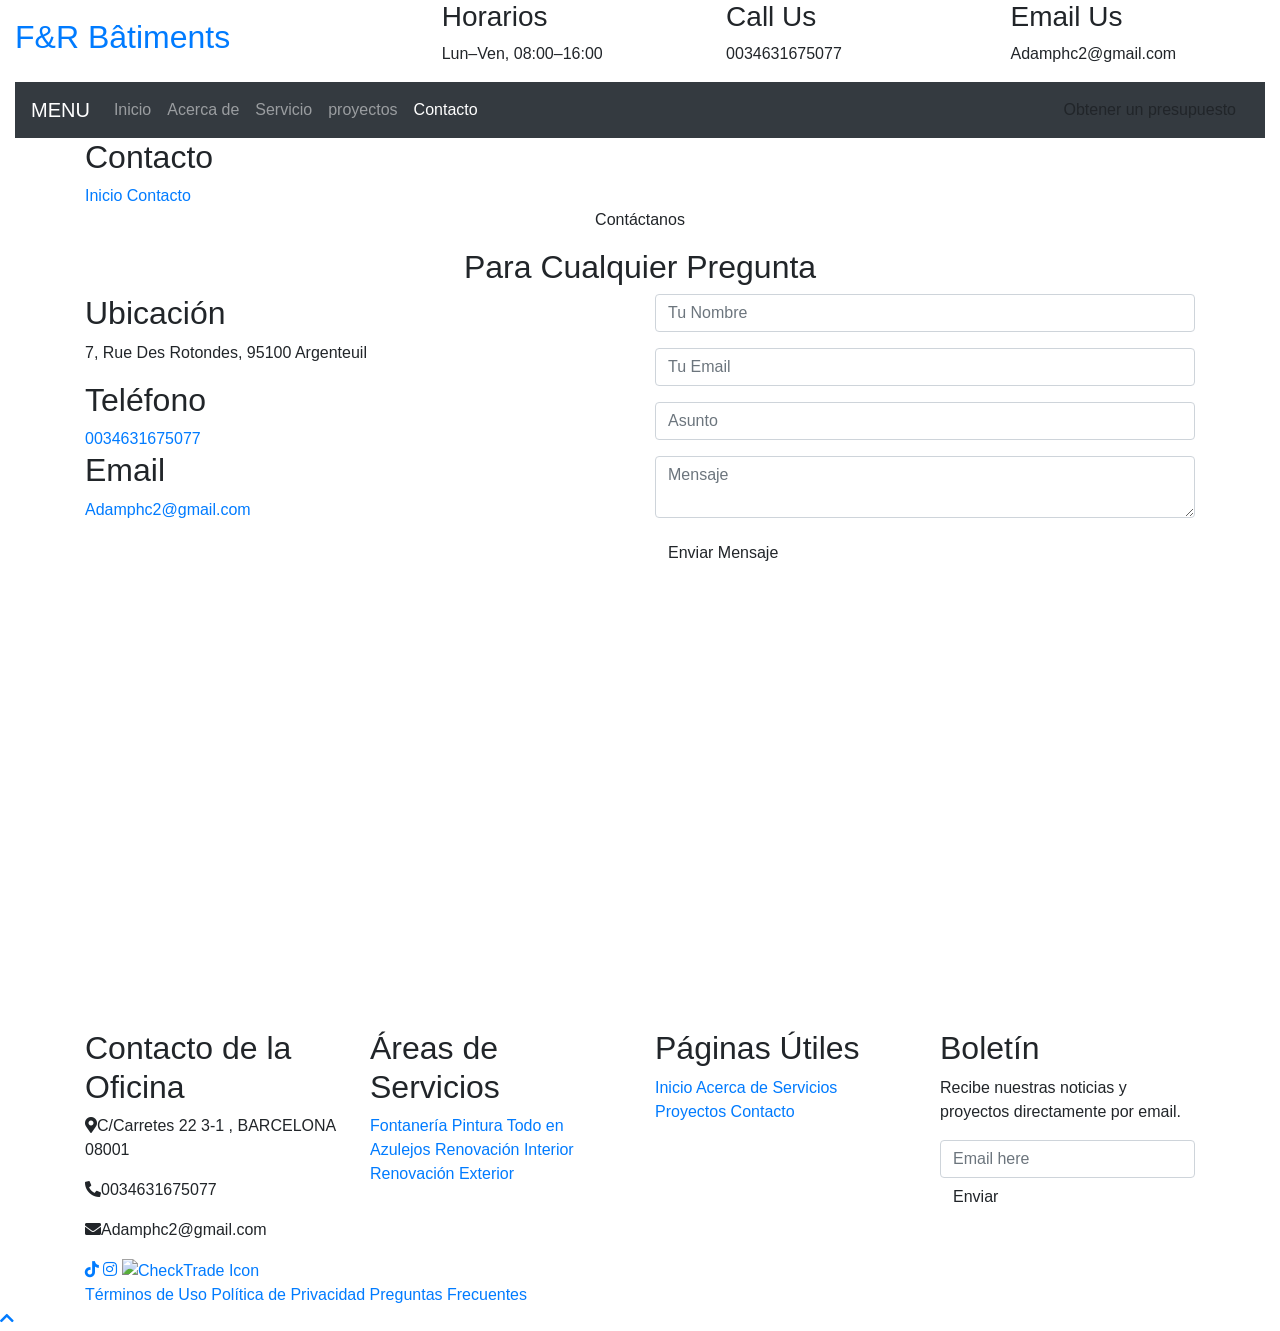
==== contact.html @ 29c86d1e "Add files via upload" ====
<!DOCTYPE html>
<html lang="en">
    <head>
        <meta charset="utf-8">
        <title>F&R Batiments</title>
        <meta content="width=device-width, initial-scale=1.0" name="viewport">
        <meta content="" name="keywords">
        <meta content="" name="description">

        <!-- Favicon -->
        <link href="img/favicon.ico" rel="icon">
<!-- Font Awesome 6 CDN -->
<link href="https://cdnjs.cloudflare.com/ajax/libs/font-awesome/6.4.2/css/all.min.css" rel="stylesheet">

        <!-- Google Font -->
        <link href="https://fonts.googleapis.com/css2?family=Poppins:wght@100;200;300;400;500;600;700;800;900&display=swap" rel="stylesheet">

        <!-- CSS Libraries -->
        <link href="https://stackpath.bootstrapcdn.com/bootstrap/4.4.1/css/bootstrap.min.css" rel="stylesheet">
        <link href="https://cdnjs.cloudflare.com/ajax/libs/font-awesome/5.10.0/css/all.min.css" rel="stylesheet">
        <link href="lib/flaticon/font/flaticon.css" rel="stylesheet"> 
        <link href="lib/animate/animate.min.css" rel="stylesheet">
        <link href="lib/owlcarousel/assets/owl.carousel.min.css" rel="stylesheet">
        <link href="lib/lightbox/css/lightbox.min.css" rel="stylesheet">
        <link href="lib/slick/slick.css" rel="stylesheet">
        <link href="lib/slick/slick-theme.css" rel="stylesheet">

        <!-- Template Stylesheet -->
        <link href="css/style.css" rel="stylesheet">
    </head>

       <body>
        <div class="wrapper">
            <!-- Top Bar Start -->
            <div class="top-bar">
                <div class="container-fluid">
                    <div class="row align-items-center">
                        <div class="col-lg-4 col-md-12">
                            <div class="logo">
                                <a href="index.html">
                                    <h2>F&R Bâtiments</h2>
                                    <!-- <img src="img/logo.jpg" alt="Logo"> -->
                                </a>
                            </div>
                        </div>
                        <div class="col-lg-8 col-md-7 d-none d-lg-block">
                            <div class="row">
                                <div class="col-4">
                                    <div class="top-bar-item">
                                        <div class="top-bar-icon">
                                            <i class="flaticon-calendar"></i>
                                        </div>
                                        <div class="top-bar-text">
                                            <h3>Horarios</h3>
                                            <p>Lun–Ven, 08:00–16:00</p>
                                        </div>
                                    </div>
                                </div>
                                <div class="col-4">
                                    <div class="top-bar-item">
                                        <div class="top-bar-icon">
                                            <i class="flaticon-call"></i>
                                        </div>
                                        <div class="top-bar-text">
                                            <h3>Call Us</h3>
                                            <p>0034631675077</p>
                                        </div>
                                    </div>
                                </div>
                                <div class="col-4">
                                    <div class="top-bar-item">
                                        <div class="top-bar-icon">
                                            <i class="flaticon-send-mail"></i>
                                        </div>
                                        <div class="top-bar-text">
                                            <h3>Email Us</h3>
                                            <p>Adamphc2@gmail.com</p>
                                        </div>
                                    </div>
                                </div>
                            </div>
                        </div>
                    </div>
                </div>
            </div>
            <!-- Top Bar End -->

            <!-- Nav Bar Start -->
            <div class="nav-bar">
                <div class="container-fluid">
                    <nav class="navbar navbar-expand-lg bg-dark navbar-dark">
                        <a href="#" class="navbar-brand">MENU</a>
                        <button type="button" class="navbar-toggler" data-toggle="collapse" data-target="#navbarCollapse">
                            <span class="navbar-toggler-icon"></span>
                        </button>

                        <div class="collapse navbar-collapse justify-content-between" id="navbarCollapse">
                            <div class="navbar-nav mr-auto">
                                <a href="index.html" class="nav-item nav-link">Inicio</a>
                                <a href="about.html" class="nav-item nav-link">Acerca de</a>
                                <a href="service.html" class="nav-item nav-link">Servicio</a>
                                <a href="portfolio.html" class="nav-item nav-link">proyectos</a>
                                
                                <a href="contact.html" class="nav-item nav-link active">Contacto</a>
                            </div>
                            <div class="ml-auto">
                                <a class="btn" href="contact.html">Obtener un presupuesto</a>
                            </div>
                        </div>
                    </nav>
                </div>
            </div>
            <!-- Nav Bar End -->


            
            
               <!-- Page Header Start -->
            <div class="page-header"   style="background: url('img/Services.jpg') center/cover no-repeat; position: relative; z-index: 1;">
                <div class="container">
                    <div class="row">
                        <div class="col-12">
                            <h2>Contacto</h2>
                        </div>
                        <div class="col-12">
                            <a href="index.html">Inicio</a>
                            <a href="contact.html">Contacto</a>
                        </div>
                    </div>
                </div>
            </div>
            <!-- Page Header End -->




            <!-- Contact Start -->
<div class="contact wow fadeInUp">
    <div class="container">
        <div class="section-header text-center">
            <p>Contáctanos</p>
            <h2>Para Cualquier Pregunta</h2>
        </div>
        <div class="row">
            <div class="col-md-6">
                <div class="contact-info">
                    <div class="contact-item">
                        <i class="flaticon-address"></i>
                        <div class="contact-text">
                            <h2>Ubicación</h2>
                            <p>7, Rue Des Rotondes, 95100 Argenteuil</p>
                        </div>
                    </div>
                    <div class="contact-item">
                        <i class="flaticon-call"></i>
                        <div class="contact-text">
                            <h2>Teléfono</h2>
                            <a href="https://wa.me/34631675077" target="_blank" rel="noopener">0034631675077</a>
                        </div>
                    </div>
                    <div class="contact-item">
                        <i class="flaticon-send-mail"></i>
                        <div class="contact-text">
                            <h2>Email</h2>
                            <a href="mailto:Adamphc2@gmail.com">Adamphc2@gmail.com</a>
                        </div>
                    </div>
                </div>
            </div>

            <div class="col-md-6">
                <div class="contact-form">
                    <div id="success"></div>
                    <form action="https://formspree.io/f/mvzwgvoq" method="POST" id="contactForm" novalidate>
                        <div class="control-group">
                            <input type="text" class="form-control" id="name" name="name" placeholder="Tu Nombre" required data-validation-required-message="Por favor ingresa tu nombre" />
                            <p class="help-block text-danger"></p>
                        </div>
                        <div class="control-group">
                            <input type="email" class="form-control" id="email" name="email" placeholder="Tu Email" required data-validation-required-message="Por favor ingresa tu email" />
                            <p class="help-block text-danger"></p>
                        </div>
                        <div class="control-group">
                            <input type="text" class="form-control" id="subject" name="subject" placeholder="Asunto" required data-validation-required-message="Por favor ingresa un asunto" />
                            <p class="help-block text-danger"></p>
                        </div>
                        <div class="control-group">
                            <textarea class="form-control" id="message" name="message" placeholder="Mensaje" required data-validation-required-message="Por favor ingresa tu mensaje"></textarea>
                            <p class="help-block text-danger"></p>
                        </div>
                        <div>
                            <button class="btn" type="submit" id="sendMessageButton">Enviar Mensaje</button>
                        </div>
                    </form>
                </div>
            </div>
        </div>
    </div>
</div>

<iframe class="w-100"
    src="https://www.google.com/maps/embed?pb=!1m15!1m8!1m3!1d174822.49662427622!2d4.74405!3d46.792456!3m2!1i1024!2i768!4f13.1!4m4!3e0!4m0!4m1!2s7%2C%20Rue%20Des%20Rotondes%2C%2095100%20Argenteuil!5e0!3m2!1sen!2sus!4v1759062372636!5m2!1sen!2sus" 
    frameborder="0" style="min-height: 450px; border:0;" allowfullscreen="false" aria-hidden="false" tabindex="0"></iframe>
<!-- Contact End -->

<script>
document.addEventListener("DOMContentLoaded", function () {
    const form = document.getElementById("contactForm");
    const successDiv = document.getElementById("success");

    form.addEventListener("submit", async function (e) {
        e.preventDefault(); // prevent default form submission

        const formData = new FormData(form);

        try {
            const response = await fetch(form.action, {
                method: form.method,
                body: formData,
                headers: { 'Accept': 'application/json' }
            });

            if (response.ok) {
                successDiv.innerHTML = '<div class="alert alert-success">¡Gracias! Tu mensaje ha sido enviado.</div>';
                form.reset();

                // Hide message after 5 seconds
                setTimeout(() => {
                    successDiv.innerHTML = '';
                }, 5000); // 5000ms = 5 seconds
            } else {
                successDiv.innerHTML = '<div class="alert alert-danger">Oops! Hubo un error al enviar tu mensaje.</div>';
                setTimeout(() => {
                    successDiv.innerHTML = '';
                }, 5000);
            }
        } catch (error) {
            successDiv.innerHTML = '<div class="alert alert-danger">Oops! Hubo un error al enviar tu mensaje.</div>';
            setTimeout(() => {
                successDiv.innerHTML = '';
            }, 5000);
        }
    });
});
</script>

              
            <!-- Footer Start -->
            <div class="footer wow fadeIn" data-wow-delay="0.3s" 
  style="background: url('img/footer.jpg') center/cover no-repeat; position: relative; z-index: 1;">
                <div class="container">
                    <div class="row">
                        <div class="col-md-6 col-lg-3">
                            <div class="footer-contact">
                                <h2>Contacto de la Oficina</h2>
                                <p><i class="fa fa-map-marker-alt"></i>C/Carretes 22 3-1 , BARCELONA 08001</p>
                                <p><i class="fa fa-phone-alt"></i>0034631675077</p>
                                <p><i class="fa fa-envelope"></i>Adamphc2@gmail.com

</p>
                                <div class="footer-social">
                                    <a href="https://www.tiktok.com/@adamphcuk?_t=ZN-8xPhWeODdvK&_r=1" target="_blank"><i class="fa-brands fa-tiktok"></i></a>
                                    <a href="https://www.instagram.com/adamphcuk?igsh=MWRmZGcxMHg5NnpzcQ%3D%3D&utm_source=qr"  target="_blank" ><i class="fab fa-instagram"></i></a>
	<!-- Other social icons -->
    				    <a href="https://www.checkatrade.com/trades/adamconstruction1132727" target="_blank" aria-label="CheckTrade">
                                    <img src="img/check.png" alt="CheckTrade Icon" class="icon"></a>
                         
                                </div>
                            </div>
                        </div>
                        <div class="col-md-6 col-lg-3">
                            <div class="footer-link">
                                <h2>Áreas de Servicios</h2>
                                <a href="service.html">Fontanería</a>
                                <a href="service.html">Pintura</a>
                                <a href="service.html">Todo en Azulejos</a>
                                <a href="service.html">Renovación Interior</a>
                                <a href="service.html">Renovación Exterior</a>

                            </div>
                        </div>
                        <div class="col-md-6 col-lg-3">
                            <div class="footer-link">
                                <h2>Páginas Útiles</h2>
                                <a href="index.html">Inicio</a>
                                <a href="about.html">Acerca de</a>
                                <a href="service.html">Servicios</a>
                                <a href="portfolio.html">Proyectos</a>
                                <a href="contact.html">Contacto</a>
                            </div>
                        </div>
                        <div class="col-md-6 col-lg-3">
                            <div class="newsletter">
                                <h2>Boletín</h2>
                                <p>
Recibe nuestras noticias y proyectos directamente por email.                                </p>
                                <div class="form">
                                    <input class="form-control" placeholder="Email here">
                                    <button class="btn">Enviar</button>
                                </div>
                            </div>
                        </div>
                    </div>
                </div>
                <div class="container footer-menu">
                    <div class="f-menu">
                        <a href="">Términos de Uso</a>
                        <a href="">Política de Privacidad</a>
                        <a href="">Preguntas Frecuentes</a>
                    </div>
                </div>
                           <!-- Footer End -->

            <a href="#" class="back-to-top"><i class="fa fa-chevron-up"></i></a>
        </div>

				<script>
document.addEventListener("DOMContentLoaded", function () {
    const form = document.getElementById("contactForm");
    const successDiv = document.getElementById("success");

    form.addEventListener("submit", async function (e) {
        e.preventDefault(); // prevent default form submission

        const formData = new FormData(form);

        try {
            const response = await fetch(form.action, {
                method: form.method,
                body: formData,
                headers: { 'Accept': 'application/json' }
            });

            if (response.ok) {
                successDiv.innerHTML = '<div class="alert alert-success">¡Gracias! Tu mensaje ha sido enviado.</div>';
                form.reset(); // clear the form
            } else {
                const data = await response.json();
                successDiv.innerHTML = '<div class="alert alert-danger">Oops! Hubo un error al enviar tu mensaje.</div>';
            }
        } catch (error) {
            successDiv.innerHTML = '<div class="alert alert-danger">Oops! Hubo un error al enviar tu mensaje.</div>';
        }
    });
});
</script>













        <!-- JavaScript Libraries -->
        <script src="https://code.jquery.com/jquery-3.4.1.min.js"></script>
        <script src="https://stackpath.bootstrapcdn.com/bootstrap/4.4.1/js/bootstrap.bundle.min.js"></script>
        <script src="lib/easing/easing.min.js"></script>
        <script src="lib/wow/wow.min.js"></script>
        <script src="lib/owlcarousel/owl.carousel.min.js"></script>
        <script src="lib/isotope/isotope.pkgd.min.js"></script>
        <script src="lib/lightbox/js/lightbox.min.js"></script>
        <script src="lib/waypoints/waypoints.min.js"></script>
        <script src="lib/counterup/counterup.min.js"></script>
        <script src="lib/slick/slick.min.js"></script>

        <!-- Template Javascript -->
        <script src="js/main.js"></script>
    </body>
</html>
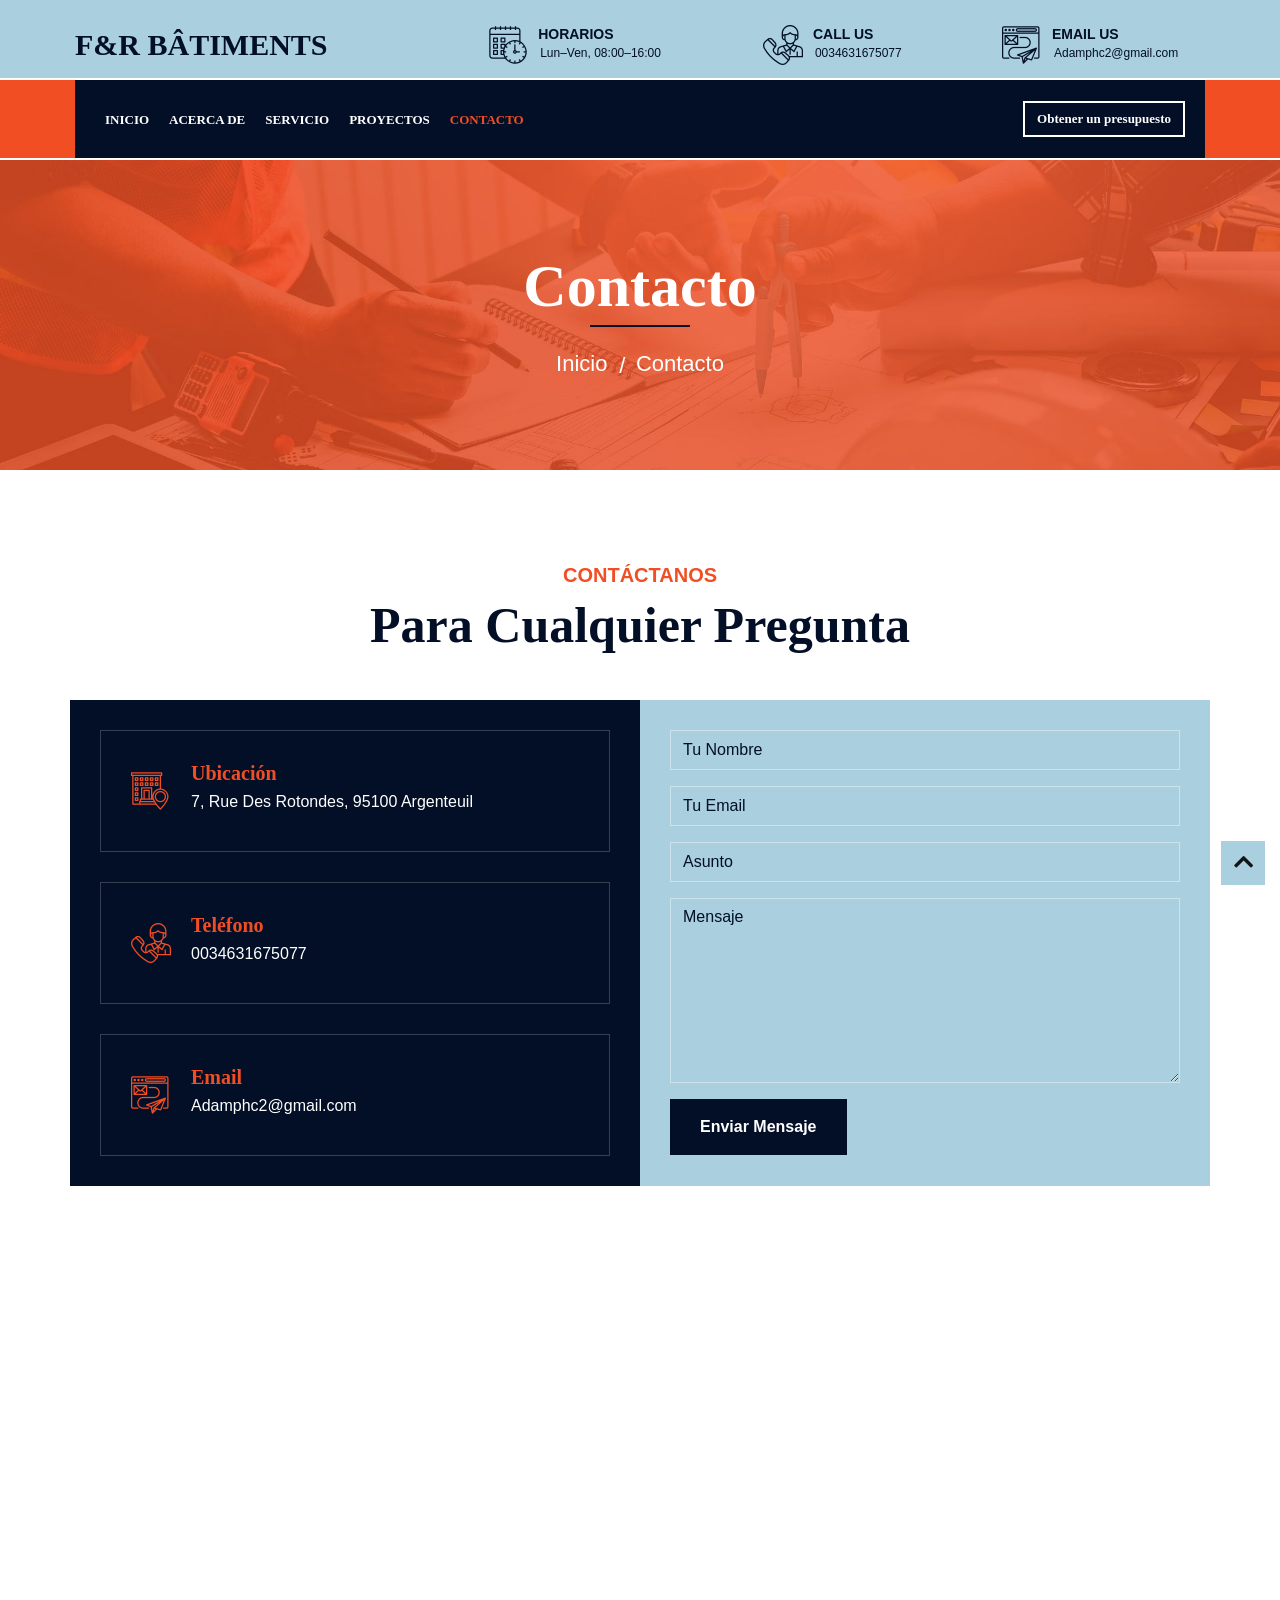
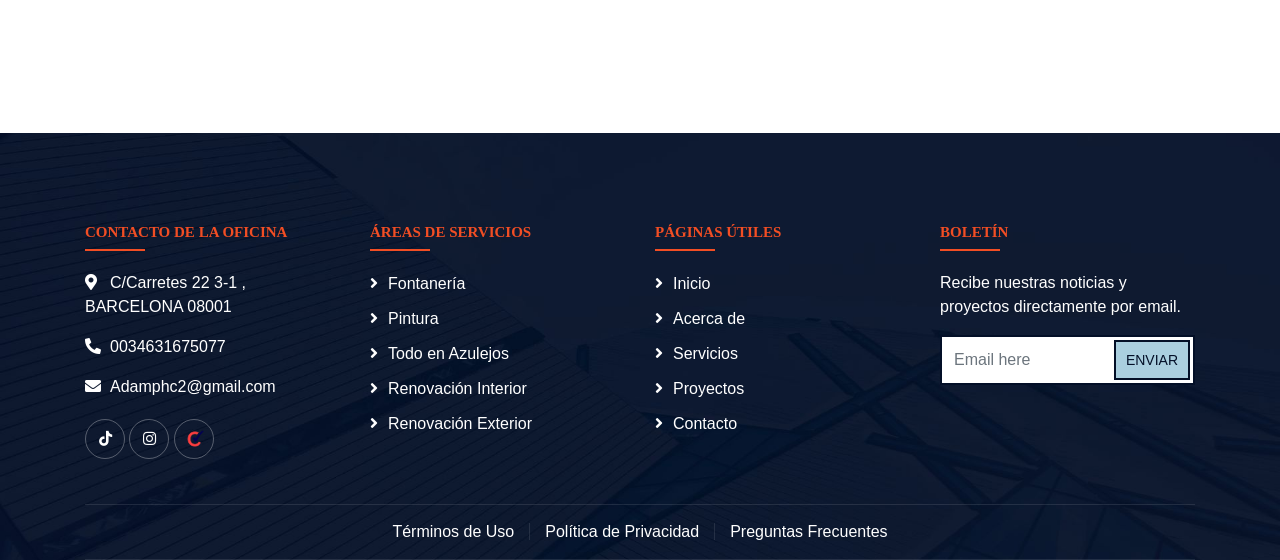
==== commit 7d887c4b: "Update form action URL in contact.html" ====
--- a/contact.html
+++ b/contact.html
@@ -171,7 +171,7 @@
             <div class="col-md-6">
                 <div class="contact-form">
                     <div id="success"></div>
-                    <form action="https://formspree.io/f/mvzwgvoq" method="POST" id="contactForm" novalidate>
+                    <form action="https://formspree.io/f/xzdjakye" method="POST" id="contactForm" novalidate>
                         <div class="control-group">
                             <input type="text" class="form-control" id="name" name="name" placeholder="Tu Nombre" required data-validation-required-message="Por favor ingresa tu nombre" />
                             <p class="help-block text-danger"></p>
@@ -372,4 +372,4 @@
         <!-- Template Javascript -->
         <script src="js/main.js"></script>
     </body>
-</html>+</html>
--- a/lib/flaticon/font/flaticon.css
+++ b/lib/flaticon/font/flaticon.css
@@ -0,0 +1,42 @@
+	/*
+  	Flaticon icon font: Flaticon
+  	Creation date: 23/08/2020 07:24
+  	*/
+
+@font-face {
+  font-family: "Flaticon";
+  src: url("./Flaticon.eot");
+  src: url("./Flaticon.eot?#iefix") format("embedded-opentype"),
+       url("./Flaticon.woff2") format("woff2"),
+       url("./Flaticon.woff") format("woff"),
+       url("./Flaticon.ttf") format("truetype"),
+       url("./Flaticon.svg#Flaticon") format("svg");
+  font-weight: normal;
+  font-style: normal;
+}
+
+@media screen and (-webkit-min-device-pixel-ratio:0) {
+  @font-face {
+    font-family: "Flaticon";
+    src: url("./Flaticon.svg#Flaticon") format("svg");
+  }
+}
+
+[class^="flaticon-"]:before, [class*=" flaticon-"]:before,
+[class^="flaticon-"]:after, [class*=" flaticon-"]:after {   
+  font-family: Flaticon;
+        font-size: 20px;
+font-style: normal;
+margin-left: 20px;
+}
+
+.flaticon-concrete:before { content: "\f100"; }
+.flaticon-worker:before { content: "\f101"; }
+.flaticon-measure:before { content: "\f102"; }
+.flaticon-building:before { content: "\f103"; }
+.flaticon-brush:before { content: "\f104"; }
+.flaticon-crane:before { content: "\f105"; }
+.flaticon-call:before { content: "\f106"; }
+.flaticon-calendar:before { content: "\f107"; }
+.flaticon-send-mail:before { content: "\f108"; }
+.flaticon-address:before { content: "\f109"; }
--- a/css/style.css
+++ b/css/style.css
@@ -0,0 +1,2845 @@
+/*******************************/
+/********* General CSS *********/
+/*******************************/
+body {
+    color: #666666;
+    background: #dddddd;
+    font-family: 'Montserrat', sans-serif !important;
+    font-weight: 400;
+}
+
+h1 {
+    color: #030f27;
+    font-family: 'Libre Baskerville', serif;
+    font-size: 50px;
+    font-weight: 800; /* Bold */
+}
+
+h2 {
+    color: #030f27;
+    font-family: 'Libre Baskerville', serif;
+    font-size: 36px;
+    font-weight: 600; /* Semi-bold */
+}
+
+h3 {
+    color: #030f27;
+    font-family: 'Libre Baskerville', serif;
+    font-size: 30px;
+    font-weight: 500; /* Medium */
+}
+
+h4 {
+    color: #030f27;
+    font-family: 'Libre Baskerville', serif;
+    font-size: 24px;
+    font-weight: 500; /* Medium */
+}
+
+h5 {
+    color: #030f27;
+    font-family: 'Libre Baskerville', serif;
+    font-size: 20px;
+    font-weight: 400; /* Normal */
+}
+
+h6 {
+    color: #030f27;
+    font-family: 'Libre Baskerville', serif;
+    font-size: 16px;
+    font-weight: 400; /* Normal */
+}
+
+
+
+
+a {
+    color: #666666;
+    transition: .3s;
+}
+
+a:hover,
+a:active,
+a:focus {
+    color: #fdbe33;
+    outline: none;
+    text-decoration: none;
+}
+
+.btn:focus {
+    box-shadow: none;
+}
+
+.wrapper {
+    position: relative;
+    width: 100%;
+    max-width: 1366px;
+    margin: 0 auto;
+    background: #ffffff;
+}
+
+.back-to-top {
+    position: fixed;
+    display: none;
+    background:#AACFDF ;
+    color: #121518;
+    width: 44px;
+    height: 44px;
+    text-align: center;
+    line-height: 1;
+    font-size: 22px;
+    right: 15px;
+    bottom: 15px;
+    transition: background 0.5s;
+    z-index: 9;
+}
+
+.back-to-top:hover {
+    color: #ffffff;
+    background: #F24E24;
+}
+
+.back-to-top i {
+    padding-top: 10px;
+}
+
+.btn {
+    transition: .3s;
+}
+
+
+/**********************************/
+/********** Top Bar CSS ***********/
+/**********************************/
+.top-bar {
+    position: relative;
+    height: 80px;
+    background: #AACFDF;
+border-bottom: 2px solid #FFFFFF;
+}
+
+.top-bar .logo {
+    padding: 15px 0;
+    text-align: left;
+    overflow: hidden;
+}
+
+.top-bar .logo h2 {
+    margin: 0;
+    color: #030f27;
+    font-size: 30px;
+    line-height: 60px;
+    font-weight: 700;
+   font-family: 'Libre Baskerville', serif;
+    text-transform: uppercase;
+
+}
+
+.top-bar .logo img {
+    max-width: 100%;
+    max-height: 60px;
+}
+
+.top-bar .top-bar-item {
+    display: flex;
+    align-items: center;
+    justify-content:center;
+
+}
+
+.top-bar .top-bar-icon {
+    width: 40px;
+    display: flex;
+    align-items: center;
+    justify-content: center;
+
+
+}
+
+.top-bar .top-bar-icon [class^="flaticon-"]::before {
+    margin: 0;
+    color: #030f27;
+    font-size: 40px;
+}
+
+.top-bar .top-bar-text {
+    padding-left: 10px;
+
+}
+
+.top-bar .top-bar-text h3 {
+    margin: 0;
+    color: #030f27;
+    font-size: 14px;
+    font-weight: 700;
+    font-family: 'Montserrat', sans-serif !important;
+    text-transform: uppercase;
+
+
+}
+
+.top-bar .top-bar-text p {
+    margin: 2px;
+    color: #030f27;
+    font-size: 12px;
+    font-weight: 500;
+    font-family: 'Montserrat', sans-serif !important;
+
+}
+
+@media (min-width: 992px) {
+    .top-bar {
+        padding: 0 60px;
+    }
+}
+
+@media (max-width: 991.98px) {
+    .top-bar .logo {
+        text-align: center;
+    }
+}
+
+
+/**********************************/
+/*********** Nav Bar CSS **********/
+/**********************************/
+.nav-bar {
+    position: relative;
+    background: #F24E24;
+    transition: .3s;
+    border-bottom: 2px solid #FFFFFF; /* black line, 2px thick */
+
+
+}
+
+.nav-bar .container-fluid {
+    padding: 0;
+}
+
+.nav-bar.nav-sticky {
+    position: fixed;
+    top: 0;
+    width: 100%;
+    max-width: 1366px;
+    box-shadow: 0 2px 5px rgba(0, 0, 0, .3);
+    z-index: 999;
+}
+
+.nav-bar .navbar {
+    height: 100%;
+    background: #030f27 !important;
+
+
+}
+
+.navbar-dark .navbar-nav .nav-link,
+.navbar-dark .navbar-nav .nav-link:focus,
+.navbar-dark .navbar-nav .nav-link:hover,
+.navbar-dark .navbar-nav .nav-link.active {
+    padding: 10px 10px 8px 10px;
+    color: #ffffff;
+   font-family: 'Libre Baskerville', serif;
+    font-weight: 700 !important;
+    font-size:13px;
+
+
+}
+
+.navbar-dark .navbar-nav .nav-link:hover,
+.navbar-dark .navbar-nav .nav-link.active {
+    color: #F24E24;
+    transition: none;
+}
+
+.nav-bar .btn {
+    color: #ffffff;
+    border: 2px solid #ffffff;
+    border-radius: 0;
+   font-family: 'Libre Baskerville', serif;
+    font-weight: 700 !important;
+    font-size:13px;
+
+}
+
+.nav-bar .btn:hover {
+    color: #FFFFFF;
+    background:#F24E24;
+    border-color:#F24E24;
+}
+
+@media (min-width: 992px) {
+    .nav-bar {
+        padding: 0 75px;
+    }
+    
+    .nav-bar.nav-sticky {
+        padding: 0;
+    }
+    
+    .nav-bar .navbar {
+        padding: 20px;
+    }
+    
+    .nav-bar .navbar-brand {
+        display: none;
+   font-family: 'Libre Baskerville', serif;
+    font-weight: 700 !important;
+    font-size:13px;
+
+    }
+    
+    .nav-bar a.nav-link {
+        padding: 8px 15px;
+        font-size: 15px;
+        text-transform: uppercase;
+    }
+}
+
+@media (max-width: 991.98px) {
+    .nav-bar .navbar {
+        padding: 15px;
+    }
+    
+    .nav-bar a.nav-link {
+        padding: 5px;
+    }
+    
+    .nav-bar .dropdown-menu {
+        box-shadow: none;
+    }
+    
+    .nav-bar .btn {
+        display: none;
+    }
+}
+
+
+/*******************************/
+/******** Carousel CSS *********/
+/*******************************/
+.carousel {
+    position: relative;
+    width: 100%;
+    height: calc(100vh - 170px);
+    min-height: 600px;
+    margin: 0 auto;
+    text-align: center;
+    overflow: hidden;
+}
+
+.carousel .carousel-inner,
+.carousel .carousel-item {
+    position: relative;
+    width: 100%;
+    height: 100%;
+}
+
+.carousel .carousel-item img {
+    width: 100%;
+    height: 100%;
+    object-fit: cover;
+}
+
+.carousel .carousel-item::after {
+    position: absolute;
+    content: "";
+    width: 100%;
+    height: 100%;
+    top: 0;
+    left: 0;
+    background: rgba(0, 0, 0, .3);
+    z-index: 1;
+}
+
+.carousel .carousel-caption {
+    position: absolute;
+    top: 0;
+    bottom: 0;
+    display: flex;
+    align-items: center;
+    justify-content: center;
+    flex-direction: column;
+    height: calc(100vh - 170px);
+    min-height: 600px;
+}
+
+.carousel .carousel-caption p1 {
+    color: #AACFDF;
+    font-size: 30px;
+    margin-bottom: 15px;
+    letter-spacing: 1px;
+font-family: 'Montserrat', sans-serif !important;
+    font-weight: 900 !important;
+    font-size:20px;  
+    line-height: 1.55;
+    text-transform: uppercase;
+}
+
+.carousel .carousel-caption h1 {
+    color: #ffffff;
+    font-size: 60px;
+    font-weight: 700;
+    margin-bottom: 35px;
+}
+
+.carousel .carousel-caption .btn {
+    padding: 15px 35px;
+    font-size: 18px;
+    font-weight: 500;
+    letter-spacing: 1px;
+    text-transform: uppercase;
+    color: #ffffff;
+    background: transparent;
+    border: 2px solid #ffffff;
+    border-radius: 0;
+    transition: .3s;
+}
+
+.carousel .carousel-caption .btn:hover {
+    color: #FFFFFF;
+    background: #F24E24;
+    border-color: #F24E24;
+}
+
+@media (max-width: 767.98px) {
+    .carousel .carousel-caption h1 {
+        font-size: 40px;
+        font-weight: 700;
+    }
+    
+    .carousel .carousel-caption p {
+        font-size: 20px;
+    }
+    
+    .carousel .carousel-caption .btn {
+        padding: 12px 30px;
+        font-size: 18px;
+        font-weight: 500;
+        letter-spacing: 0;
+    }
+}
+
+@media (max-width: 575.98px) {
+    .carousel .carousel-caption h1 {
+        font-size: 30px;
+        font-weight: 500;
+    }
+    
+    .carousel .carousel-caption p {
+        font-size: 16px;
+    }
+    
+    .carousel .carousel-caption .btn {
+        padding: 10px 25px;
+        font-size: 16px;
+        font-weight: 400;
+        letter-spacing: 0;
+    }
+}
+
+.carousel .animated {
+    -webkit-animation-duration: 1.5s;
+    animation-duration: 1.5s;
+}
+
+
+
+/**********************************/
+/*********** Marquee CSS **********/
+/**********************************/
+
+.marquee {
+  width: 100%;
+  height: 80px;
+  overflow: hidden;
+  background: #F24E24;
+  display: flex;
+  align-items: center;
+}
+
+.marquee-track {
+  display: flex;
+  white-space: nowrap;
+  animation: scroll 19s linear infinite;
+}
+
+.marquee-track span {
+  padding-right: 60px;
+  font-family: 'Montserrat', sans-serif;
+  font-weight: 700;
+  font-size: 30px;
+  line-height: 1.55;
+  text-transform: uppercase;
+  color: #FFFFFF;
+}
+
+/* Seamless infinite animation */
+@keyframes scroll {
+  0% {
+    transform: translateX(0);
+  }
+  100% {
+    transform: translateX(-50%);
+  }
+}
+
+
+
+/*******************************/
+/******* Page Header CSS *******/
+/*******************************/
+.page-header {
+    position: relative;
+    margin-bottom: 45px;
+    padding: 90px 0;
+    text-align: center;
+    background: #fdbe33;
+}
+
+.page-header h2 {
+    position: relative;
+    color: #FFFFFF;
+    font-size: 60px;
+    font-weight: 700;
+    margin-bottom: 20px;
+    padding-bottom: 5px;
+}
+
+.page-header h2::after {
+    position: absolute;
+    content: "";
+    width: 100px;
+    height: 2px;
+    left: calc(50% - 50px);
+    bottom: 0;
+    background: #030f27;
+}
+
+.page-header a {
+    position: relative;
+    padding: 0 12px;
+    font-size: 22px;
+    color: #FFFFFF;
+}
+
+.page-header a:hover {
+    color: #F24E24;
+}
+
+.page-header a::after {
+    position: absolute;
+    content: "/";
+    width: 8px;
+    height: 8px;
+    top: -2px;
+    right: -7px;
+    text-align: center;
+    color: #ffffff;
+}
+
+.page-header a:last-child::after {
+    display: none;
+}
+
+@media (max-width: 991.98px) {
+    .page-header {
+        padding: 60px 0;
+    }
+    
+    .page-header h2 {
+        font-size: 45px;
+    }
+    
+    .page-header a {
+        font-size: 20px;
+    }
+}
+
+@media (max-width: 767.98px) {
+    .page-header {
+        padding: 45px 0;
+    }
+    
+    .page-header h2 {
+        font-size: 35px;
+    }
+    
+    .page-header a {
+        font-size: 18px;
+    }
+}
+
+
+/*******************************/
+/******* Section Header ********/
+/*******************************/
+.section-header {
+    position: relative;
+    width: 100%;
+    margin-bottom: 45px;
+}
+
+.section-header p {
+    color: #fdbe33;
+    font-size: 18px;
+    font-weight: 600;
+    margin-bottom: 5px;
+}
+
+.section-header h2 {
+    margin: 0;
+    position: relative;
+    font-size: 50px;
+    font-weight: 700;
+}
+
+@media (max-width: 767.98px) {
+    .section-header h2 {
+        font-size: 30px;
+    }
+}
+
+
+/*******************************/
+/********* Feature CSS *********/
+/*******************************/
+.feature {
+    position: relative;
+    margin-bottom: 45px;
+}
+
+.feature .col-md-12 {
+    background: #AACFDF;
+}
+    
+.feature .col-md-12:nth-child(2n) {
+    color: #030f27;
+    background: #030f27;
+}
+
+.feature .feature-item {
+    min-height: 250px;
+    padding: 30px;
+    display: flex;
+    align-items: center;
+    justify-content: flex-start;
+}
+
+.feature .feature-icon {
+    position: relative;
+    width: 60px;
+    display: flex;
+    align-items: center;
+    justify-content: center;
+}
+
+.feature .feature-icon::before {
+    position: absolute;
+    content: "";
+    width: 80px;
+    height: 80px;
+    top: -20px;
+    left: -10px;
+    border: 2px dotted #ffffff;
+    border-radius: 60px;
+    z-index: 1;
+}
+
+.feature .feature-icon::after {
+    position: absolute;
+    content: "";
+    width: 79px;
+    height: 79px;
+    top: -18px;
+    left: -9px;
+    background: #F24E24;
+    border-radius: 60px;
+    z-index: 2;
+}
+
+.feature .col-md-12:nth-child(2n) .feature-icon::after {
+    background: #F24E24;
+}
+
+.feature .feature-icon [class^="flaticon-"]::before {
+    position: relative;
+    margin: 0;
+    color: #FFFFFF;
+    font-size: 60px;
+    line-height: 60px;
+    z-index: 3;
+}
+
+.feature .feature-text {
+    padding-left: 30px;
+}
+
+.feature .feature-text h3 {
+    margin: 0 0 10px 0;
+    color: #030f27;
+    font-size: 25px;
+    font-weight: 600;
+}
+
+.feature .feature-text p {
+    margin: 0;
+    color: #030f27;
+    font-size: 18px;
+    font-weight: 400;
+}
+
+.feature .col-md-12:nth-child(2n) [class^="flaticon-"]::before,
+.feature .col-md-12:nth-child(2n) h3,
+.feature .col-md-12:nth-child(2n) p {
+    color: #FFFFFF;
+}
+
+
+/*******************************/
+/********** About CSS **********/
+/*******************************/
+.about {
+    position: relative;
+    width: 100%;
+    padding: 45px 0;
+}
+
+.about .section-header {
+    margin-bottom: 30px;
+}
+
+.about .about-img {
+    position: relative;
+    height: 100%;
+}
+
+.about .about-img img {
+    width: 100%;
+    height: 100%;
+    object-fit: cover;
+}
+
+.about .about-text p {
+    font-size: 16px;
+ font-weight: 400;
+
+}
+
+
+.about .section-header p {
+    color: #F24E24;      /* or any color you want */
+    font-size: 18px;
+    font-weight: 800;
+    text-transform: uppercase;
+    margin-bottom: 10px;
+}
+
+
+ul li {
+    position: relative;
+    padding-left: 10px;      /* space for custom bullet */
+    margin-bottom: 5px;
+    margin-left: 30px;
+
+    font-size: 16px;
+    color: #F24E24;          /* text color */
+   font-family: 'Montserrat', sans-serif !important;
+    font-weight: 500!important;
+}
+
+.about .about-text a.btn {
+    position: relative;
+    margin-top: 15px;
+    padding: 15px 35px;
+    font-size: 16px;
+    font-weight: 500;
+    letter-spacing: 1px;
+    color: #FFFFFF;
+    border-radius: 0;
+    background: #F24E24;
+    transition: .3s;
+}
+
+.about .about-text a.btn:hover {
+    color: #FFFFFF;
+    background: #030f27;
+}
+
+@media (max-width: 767.98px) {
+    .about .about-img {
+        margin-bottom: 30px;
+        height: auto;
+    }
+}
+
+
+/*******************************/
+/********** Fact CSS ***********/
+/*******************************/
+.fact {
+    position: relative;
+    width: 100%;
+    padding: 45px 0;
+}
+
+.fact .col-6 {
+    display: flex;
+    align-items: flex-start;
+}
+
+.fact .fact-icon {
+    position: relative;
+    margin: 7px 15px 0 15px;
+    width: 60px;
+    display: flex;
+    align-items: center;
+    justify-content: center;
+}
+
+.fact .fact-icon [class^="flaticon-"]::before {
+    margin: 0;
+    font-size: 60px;
+    line-height: 60px;
+    background-image: linear-gradient(#ffffff, #F24E24);
+    -webkit-background-clip: text;
+    -webkit-text-fill-color: transparent;
+}
+
+.fact .fact-right .fact-icon [class^="flaticon-"]::before {
+    background-image: linear-gradient(#F24E24, #030f27);
+}
+
+.fact .fact-left,
+.fact .fact-right {
+    padding-top: 60px;
+    padding-bottom: 60px;
+}
+
+.fact .fact-text h2 {
+    font-size: 35px;
+    font-weight: 700;
+
+}
+
+.fact .fact-text p {
+    margin: 0;
+    font-size: 16px;
+    font-weight: 600;
+    text-transform: uppercase;
+}
+
+.fact .fact-left {
+    color: #FFFFFF;
+    background: #030f27;
+}
+
+.fact .fact-right {
+    color: #030f27;
+    background: #AACFDF;
+}
+
+.fact .fact-left h2 {
+    color: #FFFFFF;
+}
+
+
+/*******************************/
+/********* Service CSS *********/
+/*******************************/
+.service {
+    position: relative;
+    width: 100%;
+    padding: 45px 0 15px 0;
+}
+
+.service .service-item {
+    position: relative;
+    width: 100%;
+    text-align: center;
+    margin-bottom: 30px;
+}
+
+.service .service-img {
+    position: relative;
+    overflow: hidden;
+}
+
+.service .service-img img {
+    width: 100%;
+}
+
+.service .service-overlay {
+    position: absolute;
+    width: 100%;
+    height: 100%;
+    top: 0;
+    left: 0;
+    padding: 30px;
+    display: flex;
+    align-items: center;
+    justify-content: center;
+    background: rgba(3, 15, 39, .7);
+    transition: .5s;
+    opacity: 0;
+}
+
+.service .service-item:hover .service-overlay {
+    opacity: 1;
+}
+
+.service .service-overlay p {
+    margin: 0;
+    color: #ffffff;
+}
+
+.service .service-text {
+    display: flex;
+    align-items: center;
+    height: 60px;
+    background: #F24E24;
+    overflow: hidden;
+    white-space: nowrap;
+    text-overflow: ellipsis;
+}
+
+.service .service-text h3 {
+    margin: 0;
+    padding: 0 15px 0 25px;
+    width: calc(100% - 60px);
+    font-size: 20px;
+    font-weight: 700;
+    font-family: 'Libre Baskerville', serif;
+    color: #FFFFFF;
+    text-align: left;
+    overflow: hidden;
+    white-space: nowrap;
+    text-overflow: ellipsis;
+}
+
+.service .service-item a.btn {
+    width: 60px;
+    height: 60px;
+    padding: 3px 0 0 3px;
+    display: flex;
+    align-items: center;
+    justify-content: center;
+    font-size: 60px;
+    line-height: 60px;
+    font-weight: 100;
+    color: #030f27;
+    background: #f57150;
+    border-radius: 0;
+    transition: .3s;
+}
+
+.service .service-item:hover a.btn {
+    color: #ffffff;
+}
+
+
+/*******************************/
+/********** Video CSS **********/
+/*******************************/
+.video {
+    position: relative;
+    margin: 45px 0;
+    height: 100%;
+    min-height: 500px;
+    background: linear-gradient(rgba(3, 15, 39, .9), rgba(3, 15, 39, .9)), url(../img/carousel-1.jpg);
+    background-attachment: fixed;
+    background-position: center;
+    background-repeat: no-repeat;
+    background-size: cover;
+}
+
+.video .btn-play {
+margin-top: 250px;
+    position: absolute;
+    z-index: 1;
+    top: 50%;
+    left: 50%;
+    transform: translateX(-50%) translateY(-50%);
+    box-sizing: content-box;
+    display: block;
+    width: 32px;
+    height: 44px;
+    border-radius: 50%;
+    border: none;
+    outline: none;
+    padding: 18px 20px 18px 28px;
+}
+
+.video .btn-play:before {
+    content: "";
+    position: absolute;
+    z-index: 0;
+    left: 50%;
+    top: 50%;
+    transform: translateX(-50%) translateY(-50%);
+    display: block;
+    width: 100px;
+    height: 100px;
+    background: #AACFDF;
+    border-radius: 50%;
+    animation: pulse-border 1500ms ease-out infinite;
+}
+
+.video .btn-play:after {
+    content: "";
+    position: absolute;
+    z-index: 1;
+    left: 50%;
+    top: 50%;
+    transform: translateX(-50%) translateY(-50%);
+    display: block;
+    width: 100px;
+    height: 100px;
+    background: #AACFDF;
+    border-radius: 50%;
+    transition: all 200ms;
+}
+
+.video .btn-play:hover:after {
+    background-color: darken(#fdbe33, 10%);
+}
+
+.video .btn-play img {
+    position: relative;
+    z-index: 3;
+    max-width: 100%;
+    width: auto;
+    height: auto;
+}
+
+.video .btn-play span {
+    display: block;
+    position: relative;
+    z-index: 3;
+    width: 0;
+    height: 0;
+    border-left: 32px solid #030f27;
+    border-top: 22px solid transparent;
+    border-bottom: 22px solid transparent;
+}
+
+@keyframes pulse-border {
+  0% {
+    transform: translateX(-50%) translateY(-50%) translateZ(0) scale(1);
+    opacity: 1;
+  }
+  100% {
+    transform: translateX(-50%) translateY(-50%) translateZ(0) scale(1.5);
+    opacity: 0;
+  }
+}
+
+#videoModal .modal-dialog {
+    position: relative;
+    max-width: 800px;
+    margin: 60px auto 0 auto;
+}
+
+#videoModal .modal-body {
+    position: relative;
+    padding: 0px;
+}
+
+#videoModal .close {
+    position: absolute;
+    width: 30px;
+    height: 30px;
+    right: 0px;
+    top: -30px;
+    z-index: 999;
+    font-size: 30px;
+    font-weight: normal;
+    color: #ffffff;
+    background: #000000;
+    opacity: 1;
+}
+
+
+/*******************************/
+/*********** Team CSS **********/
+/*******************************/
+
+
+
+.features {
+    display: flex;
+    flex-direction: column;
+    gap: 20px; /* space between items */
+}
+
+.feature-item h4 {
+    font-weight: 800;
+    font-size: 1.2rem;
+    color: #F24E24;
+    margin-bottom: 5px;
+}
+
+.feature-item p {
+    font-size: 1rem;
+    color: #555555;
+    line-height: 1.5;
+    margin: 0;
+}
+/*******************************/
+/******* Testimonial CSS *******/
+/*******************************/
+.testimonial {
+    position: relative;
+    margin: 45px 0;
+    padding: 90px 0;
+    text-align: center;
+    background: linear-gradient(rgba(3, 15, 39, .9), rgba(3, 15, 39, .9)), url(../img/aboutus.jpg);
+    background-attachment: fixed;
+    background-position: center;
+    background-repeat: no-repeat;
+    background-size: cover;
+}
+
+.testimonial .container {
+    max-width: 760px;
+}
+
+.about-page .testimonial {
+    padding-bottom: 90px;
+}
+
+.testimonial .testimonial-slider-nav {
+    position: relative;
+    width: 300px;
+    margin: 0 auto;
+}
+
+.testimonial .testimonial-slider-nav .slick-slide {
+    position: relative;
+    opacity: 0;
+    transition: .5s;
+}
+
+.testimonial .testimonial-slider-nav .slick-active {
+    opacity: 1;
+    transform: scale(1.3);
+}
+
+.testimonial .testimonial-slider-nav .slick-center {
+    transform: scale(1.8);
+    z-index: 1;
+}
+
+.testimonial .testimonial-slider-nav .slick-slide img {
+    position: relative;
+    display: block;
+    margin-top: 37px;
+    width: 100%;
+    height: auto;
+    border-radius: 100px;
+}
+
+.testimonial .testimonial-slider {
+    position: relative;
+    margin-top: 15px;
+    padding-top: 50px;
+}
+
+.testimonial .testimonial-slider::before {
+    position: absolute;
+    content: "";
+    width: 60px;
+    height: 50px;
+    top: 0;
+    left: calc(50% - 30px);
+    background: url(../img/quote.png) top center no-repeat;
+}
+
+.testimonial .testimonial-slider h3 {
+    color: #F24E24;
+    font-size: 22px;
+    font-weight: 700;
+}
+
+.testimonial .testimonial-slider h4 {
+    font-size: 14px;
+    font-weight: 300;
+    color: #ffffff;
+    font-style: italic;
+    margin-bottom: 10px;
+}
+
+.testimonial .testimonial-slider p {
+    color: #ffffff;
+    font-size: 16px;
+    font-weight: 300;
+    margin: 0;
+}
+
+
+/*******************************/
+/*********** Project CSS **********/
+/*******************************/
+.blog {
+    position: relative;
+    width: 100%;
+    padding: 45px 0 15px 0;
+}
+
+.blog .blog-item {
+    position: relative;
+    width: 100%;
+    text-align: center;
+    margin-bottom: 30px;
+}
+
+.blog .blog-img {
+    position: relative;
+    overflow: hidden;
+}
+
+.blog .blog-img img {
+    width: 100%;
+}
+
+.blog .blog-title {
+    display: flex;
+    align-items: center;
+    height: 60px;
+    background: #F24E24;
+    overflow: hidden;
+    white-space: nowrap;
+    text-overflow: ellipsis;
+}
+
+
+.section-header p {
+    color: #F24E24;
+    font-size: 20px;
+    font-weight: 700;
+    font-family: 'Montserrat', sans-serif !important;
+    margin-bottom: 5px;
+    text-transform: uppercase;
+
+}
+
+.blog .blog-title h3 {
+    margin: 0;
+    padding: 0 15px 0 25px;
+    width: calc(100% - 60px);
+    font-size: 12px;
+    font-weight: 700;
+    color: #FFFFFF;
+    text-align: left;
+    overflow: hidden;
+    white-space: nowrap;
+    text-overflow: ellipsis;
+ font-family: 'Libre Baskerville', serif;
+    text-transform: uppercase;
+
+}
+
+.blog .blog-title a.btn {
+    width: 60px;
+    height: 60px;
+    padding: 3px 0 0 3px;
+    display: flex;
+    align-items: center;
+    justify-content: center;
+    font-size: 60px;
+    line-height: 60px;
+    font-weight: 100;
+    color: #FFFFFF;
+    background: #f57150;
+    border-radius: 0;
+    transition: .3s;
+}
+
+.blog .blog-item:hover a.btn {
+    color: #030f27;
+}
+
+.blog .blog-meta {
+    position: relative;
+    padding: 25px 0 10px 0;
+    background: #AACFDF;
+}
+
+.blog .blog-meta::after {
+    position: absolute;
+    content: "";
+    width: 100px;
+    height: 1px;
+    left: calc(50% - 50px);
+    bottom: 0;
+    background: #030f27;
+}
+
+.blog .blog-meta p {
+    display: inline-block;
+    margin: 0;
+    padding: 0 3px;
+    font-size: 14px;
+    font-weight: 300;
+    font-style: italic;
+    color: #666666;
+}
+
+.blog .blog-meta p a {
+    margin-left: 5px;
+    font-style: normal;
+}
+
+.blog .blog-text {
+    padding: 10px 25px 25px 25px;
+    background: #AACFDF;
+}
+
+.blog .blog-text p {
+    margin: 0;
+    font-size: 16px;
+}
+
+.blog .pagination .page-link {
+    color: #030f27;
+    border-radius: 0;
+    border-color: #fdbe33;
+}
+
+.blog .pagination .page-link:hover,
+.blog .pagination .page-item.active .page-link {
+    color: #fdbe33;
+    background: #030f27;
+}
+
+.blog .pagination .disabled .page-link {
+    color: #999999;
+}
+
+
+/*******************************/
+/******* Single Post CSS *******/
+/*******************************/
+.single {
+    position: relative;
+    padding: 45px 0;
+}
+
+.single .single-content {
+    position: relative;
+    margin-bottom: 30px;
+    overflow: hidden;
+}
+
+.single .single-content img {
+    margin-bottom: 20px;
+    width: 100%;
+}
+
+.single .single-tags {
+    margin: -5px -5px 41px -5px;
+    font-size: 0;
+}
+
+.single .single-tags a {
+    margin: 5px;
+    display: inline-block;
+    padding: 7px 15px;
+    font-size: 14px;
+    font-weight: 400;
+    color: #666666;
+    border: 1px solid #dddddd;
+}
+
+.single .single-tags a:hover {
+    color: #fdbe33;
+    background: #030f27;
+}
+
+.single .single-bio {
+    margin-bottom: 45px;
+    padding: 30px;
+    background: #f3f6ff;
+    display: flex;
+}
+
+.single .single-bio-img {
+    width: 100%;
+    max-width: 100px;
+}
+
+.single .single-bio-img img {
+    width: 100%;
+}
+
+.single .single-bio-text {
+    padding-left: 30px;
+}
+
+.single .single-bio-text h3 {
+    font-size: 20px;
+    font-weight: 700;
+}
+
+.single .single-bio-text p {
+    margin: 0;
+}
+
+.single .single-related {
+    margin-bottom: 45px;
+}
+
+.single .single-related h2 {
+    font-size: 30px;
+    font-weight: 700;
+    margin-bottom: 25px;
+}
+
+.single .related-slider {
+    position: relative;
+    margin: 0 -15px;
+    width: calc(100% + 30px);
+}
+
+.single .related-slider .post-item {
+    margin: 0 15px;
+}
+
+.single .post-item {
+    display: flex;
+    align-items: center;
+    margin-bottom: 15px;
+}
+
+.single .post-item .post-img {
+    width: 100%;
+    max-width: 80px;
+}
+
+.single .post-item .post-img img {
+    width: 100%;
+}
+
+.single .post-item .post-text {
+    padding-left: 15px;
+}
+
+.single .post-item .post-text a {
+    font-size: 16px;
+    font-weight: 400;
+}
+
+.single .post-item .post-meta {
+    display: flex;
+    margin-top: 8px;
+}
+
+.single .post-item .post-meta p {
+    display: inline-block;
+    margin: 0;
+    padding: 0 3px;
+    font-size: 14px;
+    font-weight: 300;
+    font-style: italic;
+}
+
+.single .post-item .post-meta p a {
+    margin-left: 5px;
+    font-size: 14px;
+    font-weight: 300;
+    font-style: normal;
+}
+
+.single .related-slider .owl-nav {
+    position: absolute;
+    width: 90px;
+    top: -55px;
+    right: 15px;
+    display: flex;
+}
+
+.single .related-slider .owl-nav .owl-prev,
+.single .related-slider .owl-nav .owl-next {
+    margin-left: 15px;
+    width: 30px;
+    height: 30px;
+    display: flex;
+    align-items: center;
+    justify-content: center;
+    color: #030f27;
+    background: #fdbe33;
+    font-size: 16px;
+    transition: .3s;
+}
+
+.single .related-slider .owl-nav .owl-prev:hover,
+.single .related-slider .owl-nav .owl-next:hover {
+    color: #fdbe33;
+    background: #030f27;
+}
+
+.single .single-comment {
+    position: relative;
+    margin-bottom: 45px;
+}
+
+.single .single-comment h2 {
+    font-size: 30px;
+    font-weight: 700;
+    margin-bottom: 25px;
+}
+
+.single .comment-list {
+    list-style: none;
+    padding: 0;
+}
+
+.single .comment-child {
+    list-style: none;
+}
+
+.single .comment-body {
+    display: flex;
+    margin-bottom: 30px;
+}
+
+.single .comment-img {
+    width: 60px;
+}
+
+.single .comment-img img {
+    width: 100%;
+}
+
+.single .comment-text {
+    padding-left: 15px;
+    width: calc(100% - 60px);
+}
+
+.single .comment-text h3 {
+    font-size: 18px;
+    font-weight: 600;
+    margin-bottom: 3px;
+}
+
+.single .comment-text span {
+    display: block;
+    font-size: 14px;
+    font-weight: 300;
+    margin-bottom: 5px;
+}
+
+.single .comment-text .btn {
+    padding: 3px 10px;
+    font-size: 14px;
+    color: #030f27;
+    background: #dddddd;
+    border-radius: 0;
+}
+
+.single .comment-text .btn:hover {
+    background: #fdbe33;
+}
+
+.single .comment-form {
+    position: relative;
+}
+
+.single .comment-form h2 {
+    font-size: 30px;
+    font-weight: 700;
+    margin-bottom: 25px;
+}
+
+.single .comment-form form {
+    padding: 30px;
+    background: #f3f6ff;
+}
+
+.single .comment-form form .form-group:last-child {
+    margin: 0;
+}
+
+.single .comment-form input,
+.single .comment-form textarea {
+    border-radius: 0;
+}
+
+.single .comment-form .btn {
+    padding: 15px 30px;
+    color: #030f27;
+    background: #fdbe33;
+}
+
+.single .comment-form .btn:hover {
+    color: #fdbe33;
+    background: #030f27;
+}
+
+
+/**********************************/
+/*********** Sidebar CSS **********/
+/**********************************/
+.sidebar {
+    position: relative;
+    width: 100%;
+}
+
+@media(max-width: 991.98px) {
+    .sidebar {
+        margin-top: 45px;
+    }
+}
+
+.sidebar .sidebar-widget {
+    position: relative;
+    margin-bottom: 45px;
+}
+
+.sidebar .sidebar-widget .widget-title {
+    position: relative;
+    margin-bottom: 30px;
+    padding-bottom: 5px;
+    font-size: 30px;
+    font-weight: 700;
+}
+
+.sidebar .sidebar-widget .widget-title::after {
+    position: absolute;
+    content: "";
+    width: 60px;
+    height: 2px;
+    bottom: 0;
+    left: 0;
+    background: #fdbe33;
+}
+
+.sidebar .sidebar-widget .search-widget {
+    position: relative;
+}
+
+.sidebar .search-widget input {
+    height: 50px;
+    border: 1px solid #dddddd;
+    border-radius: 0;
+}
+
+.sidebar .search-widget input:focus {
+    box-shadow: none;
+}
+
+.sidebar .search-widget .btn {
+    position: absolute;
+    top: 6px;
+    right: 15px;
+    height: 40px;
+    padding: 0;
+    font-size: 25px;
+    color: #fdbe33;
+    background: none;
+    border-radius: 0;
+    border: none;
+    transition: .3s;
+}
+
+.sidebar .search-widget .btn:hover {
+    color: #030f27;
+}
+
+.sidebar .sidebar-widget .recent-post {
+    position: relative;
+}
+
+.sidebar .sidebar-widget .tab-post {
+    position: relative;
+}
+
+.sidebar .tab-post .nav.nav-pills .nav-link {
+    color: #fdbe33;
+    background: #030f27;
+    border-radius: 0;
+}
+
+.sidebar .tab-post .nav.nav-pills .nav-link:hover,
+.sidebar .tab-post .nav.nav-pills .nav-link.active {
+    color: #030f27;
+    background: #fdbe33;
+}
+
+.sidebar .tab-post .tab-content {
+    padding: 15px 0 0 0;
+    background: transparent;
+}
+
+.sidebar .tab-post .tab-content .container {
+    padding: 0;
+}
+
+.sidebar .sidebar-widget .category-widget {
+    position: relative;
+}
+
+.sidebar .category-widget ul {
+    margin: 0;
+    padding: 0;
+    list-style: none;
+}
+
+.sidebar .category-widget ul li {
+    margin: 0 0 12px 22px; 
+}
+
+.sidebar .category-widget ul li:last-child {
+    margin-bottom: 0; 
+}
+
+.sidebar .category-widget ul li a {
+    display: inline-block;
+    line-height: 23px;
+}
+
+.sidebar .category-widget ul li::before {
+    position: absolute;
+    content: '\f105';
+    font-family: 'Font Awesome 5 Free';
+    font-weight: 900;
+    color: #fdbe33;
+    left: 1px;
+}
+
+.sidebar .category-widget ul li span {
+    display: inline-block;
+    float: right;
+}
+
+.sidebar .sidebar-widget .tag-widget {
+    position: relative;
+    margin: -5px -5px;
+}
+
+.single .tag-widget a {
+    margin: 5px;
+    display: inline-block;
+    padding: 7px 15px;
+    font-size: 14px;
+    font-weight: 400;
+    color: #666666;
+    border: 1px solid #dddddd;
+}
+
+.single .tag-widget a:hover {
+    color: #fdbe33;
+    background: #030f27;
+}
+
+.sidebar .image-widget {
+    display: block;
+    width: 100%;
+    overflow: hidden;
+}
+
+.sidebar .image-widget img {
+    max-width: 100%;
+    transition: .3s;
+}
+
+.sidebar .image-widget img:hover {
+    transform: scale(1.1);
+}
+
+
+/*******************************/
+/******** Portfolio CSS ********/
+/*******************************/
+.portfolio {
+    position: relative;
+    padding: 45px 0;
+}
+
+.portfolio #portfolio-flters {
+    padding: 0;
+    margin: -15px 0 25px 0;
+    list-style: none;
+    font-size: 0;
+    text-align: center;
+}
+
+.portfolio #portfolio-flters li,
+.portfolio .load-more .btn {
+    cursor: pointer;
+    display: inline-block;
+    margin: 5px;
+    padding: 8px 15px;
+    color: #030f27;
+    font-size: 14px;
+    font-weight: 500;
+    text-transform: uppercase;
+    border-radius: 0;
+    background: #F24e24;
+    border: none;
+    transition: .3s;
+}
+
+.portfolio #portfolio-flters li:hover,
+.portfolio #portfolio-flters li.filter-active {
+    background: #030f27;
+    color: #FFFFFF;
+}
+
+.portfolio .load-more {
+    text-align: center;
+}
+
+.portfolio .load-more .btn {
+    padding: 15px 35px;
+    font-size: 16px;
+    transition: .3s;
+}
+
+.portfolio .load-more .btn:hover {
+    color: #AAcfdf;
+    background: #030f27;
+}
+
+.portfolio .portfolio-warp {
+    position: relative;
+    width: 100%;
+    text-align: center;
+    margin-bottom: 30px;
+}
+
+.portfolio .portfolio-img {
+    position: relative;
+    overflow: hidden;
+}
+
+.portfolio .portfolio-img img {
+    width: 100%;
+    transition: .3s;
+}
+
+.portfolio .portfolio-item:hover img {
+    transform: scale(1.1);
+}
+
+.portfolio .portfolio-overlay {
+    position: absolute;
+    width: 100%;
+    height: 100%;
+    top: 0;
+    left: 0;
+    padding: 30px;
+    display: flex;
+    align-items: center;
+    justify-content: center;
+    background: rgba(3, 15, 39, .7);
+    transition: .5s;
+    opacity: 0;
+}
+
+.portfolio .portfolio-warp:hover .portfolio-overlay {
+    opacity: 1;
+}
+
+.portfolio .portfolio-overlay p {
+    margin: 0;
+    color: #ffffff;
+}
+
+.portfolio .portfolio-text {
+    display: flex;
+    align-items: center;
+    height: 60px;
+    background: #030f27;
+    overflow: hidden;
+    white-space: nowrap;
+    text-overflow: ellipsis;
+}
+
+.portfolio .portfolio-text h3 {
+    margin: 0;
+    padding: 0 15px 0 25px;
+    width: calc(100% - 60px);
+    font-size: 20px;
+    font-weight: 700;
+    color: #aacfdf;
+    text-align: center;
+    overflow: hidden;
+    white-space: nowrap;
+    text-overflow: ellipsis;
+}
+
+.portfolio .portfolio-warp a.btn {
+    width: 60px;
+    height: 60px;
+    padding: 3px 0 0 3px;
+    display: flex;
+    align-items: center;
+    justify-content: center;
+    font-size: 60px;
+    line-height: 60px;
+    font-weight: 100;
+    color: #030f27;
+    background: #ffffff;
+    border-radius: 0;
+    transition: .3s;
+}
+
+.portfolio .portfolio-warp:hover a.btn {
+    color: #ffffff;
+    background: #F24E24;
+}
+
+
+/*******************************/
+/********* Contact CSS *********/
+/*******************************/
+.contact {
+    position: relative;
+    width: 100%;
+    padding: 45px 0;
+}
+
+.contact .col-md-6 {
+    padding-top: 30px;
+    padding-bottom: 30px;
+}
+
+.contact .col-md-6:first-child {
+    background: #030f27;
+}
+
+.contact .col-md-6:last-child {
+    background: #AAcfdf;
+}
+
+.contact .contact-info {
+    position: relative;
+    width: 100%;
+    padding: 0 15px;
+}
+
+.contact .contact-item {
+    position: relative;
+    margin-bottom: 30px;
+    padding: 30px;
+    display: flex;
+    align-items: flex-start;
+    flex-direction: row;
+    border: 1px solid rgba(256, 256, 256, .2);
+}
+
+.contact .contact-item [class^="flaticon-"]::before {
+    margin: 0;
+    color: #F24E24;
+    font-size: 40px;
+}
+
+.contact .contact-text {
+    position: relative;
+    width: auto;
+    padding-left: 20px;
+}
+
+.contact .contact-text h2 {
+    color: #f24e24;
+    font-size: 20px;
+    font-weight: 600;
+}
+
+.contact .contact-text p {
+    margin: 0;
+    color: #ffffff;
+    font-size: 16px;
+}
+
+.contact .contact-item:last-child {
+    margin-bottom: 0;
+}
+
+.contact .contact-form {
+    position: relative;
+    padding: 0 15px;
+}
+
+.contact .contact-form input {
+    color: #030f27;
+    height: 40px;
+    border-radius: 0;
+    border-width: 1px;
+    border-color: rgba(256, 256, 256, .4);
+    background: transparent;
+}
+
+.contact .contact-form textarea {
+    color: #030f27;
+    height: 185px;
+    border-radius: 0;
+    border-width: 1px;
+    border-color: rgba(256, 256, 256, .4);
+    background: transparent;
+}
+
+.contact .contact-form input:focus,
+.contact .contact-form textarea {
+    box-shadow: none;
+}
+
+.contact .contact-form .form-control::placeholder {
+  color: #030f27;
+  opacity: 1;
+}
+
+.contact .contact-form .form-control::-ms-input-placeholder {
+  color: #030f27;
+}
+
+.contact .contact-form .form-control::-ms-input-placeholder {
+  color: #030f27;
+}
+
+.contact .contact-form .btn {
+    padding: 16px 30px;
+    font-size: 16px;
+    font-weight: 600;
+    color: #ffffff;
+    background: #030f27;
+    border: none;
+    border-radius: 0;
+    transition: .3s;
+}
+
+.contact .contact-form .btn:hover {
+    color: #030f27;
+    background: #ffffff;
+}
+
+.contact .help-block ul {
+    margin: 0;
+    padding: 0;
+    list-style-type: none;
+}
+
+
+
+
+
+
+
+
+/* Contact Text */
+.contact-text h2 {
+  font-size: 18px;
+  margin: 0 0 5px 0;
+  color: #ffffff;
+}
+
+/* Links */
+.contact-text a {
+  color: #ffffff; /* default link color */
+  text-decoration: none;
+  transition: color 0.3s;
+
+}
+
+.contact-text a[href^="mailto"]:hover {
+  color: #AAcfdf; /* email hover color */
+}
+
+.contact-text a[href*="wa.me"]:hover {
+  color: #AAcfdf; /* WhatsApp hover color */
+}
+
+
+/*******************************/
+/********* Footer CSS **********/
+/*******************************/
+.footer {
+    position: relative;
+    margin-top: 45px;
+    padding-top: 90px;
+    background-color: #030f27;
+    color: #ffffff;
+background-image: url("/img/footer.jpg");
+ background-size: cover;
+    background-position: center;
+    background-repeat: no-repeat;
+
+
+}
+
+.footer .footer-contact,
+.footer .footer-link,
+.footer .newsletter {
+    position: relative;
+    margin-bottom: 45px;
+}
+
+.footer h2 {
+    position: relative;
+    margin-bottom: 20px;
+    padding-bottom: 10px;
+    font-size: 15px;
+    font-weight: 600;
+    color: #F24E24;
+    text-transform: uppercase;
+
+}
+
+
+
+.footer h2::after {
+    position: absolute;
+    content: "";
+    width: 60px;
+    height: 2px;
+    left: 0;
+    bottom: 0;
+    background: #F24E24;
+}
+
+.footer .footer-link a {
+    display: block;
+    margin-bottom: 10px;
+    color: #ffffff;
+    transition: .3s;
+}
+
+.footer .footer-link a::before {
+    position: relative;
+    content: "\f105";
+    font-family: "Font Awesome 5 Free";
+    font-weight: 900;
+    margin-right: 10px;
+}
+
+.footer .footer-link a:hover {
+    color: #AACFDF;
+    letter-spacing: 1px;
+}
+
+.footer .footer-contact p i {
+    width: 25px;
+
+}
+
+.footer .footer-social {
+    position: relative;
+    margin-top: 20px;
+}
+
+.footer .footer-social a {
+    display: inline-block;
+    width: 40px;
+    height: 40px;
+    padding: 7px 0;
+    text-align: center;
+    border: 1px solid rgba(256, 256, 256, .3);
+    border-radius: 60px;
+    transition: .3s;
+}
+
+.footer .footer-social a i {
+    font-size: 15px;
+    color: #ffffff;
+}
+
+.footer .footer-social a:hover {
+    background: #F24E24;
+    border-color: #F24E24;
+}
+
+.footer .footer-social a:hover i {
+    color: #030f27;
+}
+
+.footer .newsletter .form {
+    position: relative;
+    max-width: 400px;
+    margin: 0 auto;
+}
+
+.footer .newsletter input {
+    height: 50px;
+    border: 2px solid #030f27;
+    border-radius: 0;
+}
+
+.footer .newsletter .btn {
+    position: absolute;
+    top: 5px;
+    right: 5px;
+    height: 40px;
+    padding: 8px 10px;
+    font-size: 14px;
+    font-weight: 500;
+    text-transform: uppercase;
+    color: #030f27;
+    background: #AAcfdf;
+    border-radius: 0;
+    border: 2px solid #030f27;
+    transition: .3s;
+}
+
+.footer .newsletter .btn:hover {
+    color: #ffffff;
+    background: #030f27;
+}
+
+.footer .footer-menu .f-menu {
+    position: relative;
+    padding: 15px 0;
+    font-size: 0;
+    text-align: center;
+    border-top: 1px solid rgba(256, 256, 256, .1);
+    border-bottom: 1px solid rgba(256, 256, 256, .1);
+}
+
+.footer .footer-menu .f-menu a {
+    color: #ffffff;
+    font-size: 16px;
+    margin-right: 15px;
+    padding-right: 15px;
+    border-right: 1px solid rgba(255, 255, 255, .1);
+}
+
+.footer .footer-menu .f-menu a:hover {
+    color: #F24E24;
+}
+
+.footer .footer-menu .f-menu a:last-child {
+    margin-right: 0;
+    padding-right: 0;
+    border-right: none;
+}
+
+
+.footer .copyright {
+    padding: 50px -15px ;
+}
+
+.footer .copyright p2 {
+opacity: 0.5;
+    margin: 2px;
+    color: #030f27;
+    font-size: 12px;
+    font-weight: 500;
+    font-family: 'Montserrat', sans-serif !important;
+
+
+}
+
+.footer .copyright .col-md-6:last-child p2 {
+    text-align: left;
+}
+
+.footer .copyright p2 a {
+    margin: 1px;
+    color: #030f27;
+    font-size: 12px;
+    font-weight: 500;
+    font-family: 'Montserrat', sans-serif !important;
+opacity: 0.5;
+}
+
+.footer .copyright p2 a:hover {
+    color: #030f27;
+}
+
+
+.footer .icon {
+  width: 24px;   /* Same size as your other icons */
+  height: 24px;
+  vertical-align: middle;
+  margin: 0 8px;
+  transition: transform 0.3s;
+}
+
+.footer-icons .icon:hover {
+  transform: scale(1.2);
+}
+
+
+
+
+@media (max-width: 768px) {
+    .footer .copyright p,
+    .footer .copyright .col-md-6:last-child p {
+        margin: 5px 0;
+        text-align: center;
+    }
+}
+
+
+
+
+
+
+/*******************************/
+/********** About Us CSS ***********/
+/*******************************/
+
+
+
+/* About Page Sections */
+.about-page .about-section {
+    padding: 30px 0;
+}
+
+.about-page .about-section .section-header p {
+    color: #F24E24; /* primary color */
+    font-size: 18px;
+    font-weight: 700;
+    text-transform: uppercase;
+    margin-bottom: 10px;
+    font-family: 'Montserrat', sans-serif;
+}
+
+.about-page .about-section .section-header h2 {
+    font-family: 'Libre Baskerville', serif;
+    font-weight: 700;
+    font-size: 36px;
+    margin-bottom: 20px;
+}
+
+.about-page .about-section .about-text p {
+    font-size: 16px;
+    color: #666666; /* text color */
+    padding: -10px 0;
+    font-family: 'Montserrat', sans-serif;
+}
+
+
+/* Square Images */
+.about-page .about-section .about-img {
+    position: relative;
+    width: 100%;
+    padding-top: 100%; /* square */
+    overflow: hidden;
+}
+
+.about-page .about-section .about-img img {
+    position: absolute;
+    top: 0;
+    left: 0;
+    width: 100%;
+    height: 100%;
+    object-fit: cover;
+}
+
+/* Responsive */
+@media (max-width: 767.98px) {
+    .about-page .about-section .about-img {
+        padding-top: 100%;
+        margin-bottom: 30px;
+    }
+}
+
+
+
+
+
+/*******************************/
+/*********** FAQs CSS **********/
+/*******************************/
+.faqs {
+    position: relative;
+    width: 100%;
+    padding: 45px 0;
+}
+
+.faqs .row {
+    position: relative;
+}
+
+.faqs .row::after {
+    position: absolute;
+    content: "";
+    width: 1px;
+    height: 100%;
+    top: 0;
+    left: calc(50% - .5px);
+    background: #F24E24;
+}
+
+.faqs #accordion-1 {
+    padding-right: 15px;
+}
+
+.faqs #accordion-2 {
+    padding-left: 15px;
+}
+
+@media(max-width: 767.98px) {
+    .faqs .row::after {
+        display: none;
+    }
+    
+    .faqs #accordion-1,
+    .faqs #accordion-2 {
+        padding: 0;
+    }
+    
+    .faqs #accordion-2 {
+        padding-top: 15px;
+    }
+}
+
+.faqs .card {
+    margin-bottom: 15px;
+    border: none;
+    border-radius: 0;
+}
+
+.faqs .card:last-child {
+    margin-bottom: 0;
+}
+
+.faqs .card-header {
+    padding: 0;
+    border: none;
+    background: #ffffff;
+}
+
+.faqs .card-header a {
+    display: block;
+    padding: 10px 25px;
+    width: 100%;
+    color: #121518;
+    font-size: 16px;
+    line-height: 40px;
+    border: 1px solid rgba(0, 0, 0, .1);
+    transition: .5s;
+}
+
+.faqs .card-header [data-toggle="collapse"][aria-expanded="true"] {
+    background: #AACFDF;
+}
+
+.faqs .card-header [data-toggle="collapse"]:after {
+    font-family: 'font Awesome 5 Free';
+    content: "\f067";
+    float: right;
+    color: #F24E24;
+    font-size: 12px;
+    font-weight: 900;
+    transition: .5s;
+}
+
+.faqs .card-header [data-toggle="collapse"][aria-expanded="true"]:after {
+    font-family: 'font Awesome 5 Free';
+    content: "\f068";
+    float: right;
+    color: #F24E24;
+    font-size: 12px;
+    font-weight: 900;
+    transition: .5s;
+}
+
+.faqs .card-body {
+    padding: 20px 25px;
+    font-size: 16px;
+    background: #ffffff;
+    border: 1px solid rgba(0, 0, 0, .1);
+    border-top: none;
+}
+
+
+
+
+
+
+
+/*******************************/
+/*********** Service section CSS **********/
+/*******************************/
+* {
+	margin: 0;
+	padding: 0;
+	box-sizing: border-box;
+}
+path {
+  stroke: #000000;
+  fill: #000000;
+}
+.page-wrapper {
+      overflow: hidden;
+}
+
+.sky {
+  background: linear-gradient(to bottom, #000508 0%, #163C52 25%, #4F4F47 40%, #C5752D 53%, #B7490F 85%, #2F1107 100%);
+  width: 100%;
+  height: 75vh;
+
+  .component-wrapper {
+    position: relative;
+  }
+  .sun {
+    position: absolute;
+    width: 200px;
+    height: 200px;
+    top: 45%;
+    left: 20%;
+    border-radius: 50%;
+    background: radial-gradient(circle, #ffe483 0%, #ffc700 10%, #ff8117 11%, #f5740300 35%, #f5740300 100%);
+  }
+  .svg-image {
+    position: absolute;
+    bottom: -7px;
+    left: 0;
+    right: 0;
+    margin: auto;
+    width: 80%;
+    max-height: 75vh;
+
+
+  }
+  .background-left {
+    width: 60%;
+    margin-left: -36px;
+    transform: scaleX(-1);
+    bottom: -15px;
+  }
+  .background-right {
+    margin-right: 0;
+  }
+  .background {
+    width: 100%;
+    margin: 0 -20px;
+    margin-bottom: -10px;
+  }
+  .background-grid {
+    display: flex;
+    width: 100%;
+    box-sizing: border-box;
+    position: absolute;
+    left: 0;
+    right: 0;
+    bottom: -5px;
+    top: 0;
+    align-items: flex-end;
+  }
+  .limit {
+    max-height: 75vh;
+    max-width: 100vh;
+    width: calc((768/1024) * 107%);
+    bottom: 0;
+  }
+  .light-wrapper, .weld-wrapper, .spark-wrapper {
+    position: relative;
+    padding-bottom: calc((768/1024) * 100%);
+    height: 0;
+
+  }
+}
+
+.ground {
+  background: black;
+  width: 100%;
+  height: 25vh;
+}
+
+.svg-components {
+  position: relative;
+  height: 0;
+  width: 100%;
+  padding: 0;
+  padding-bottom: 75vh;
+  margin: auto;
+  margin-left: -10%;
+
+  svg{
+    position: absolute;
+    height: 100%;
+    width: 80%;
+    left: 0;
+    bottom: -7px;
+    right: 0;
+    margin: auto;
+    max-height: calc(80vw / 1.33);
+    margin-right: 0;
+  }
+}
+
+.container {
+  position: relative;
+}
+
+.light-bar {
+  transform: rotate(4deg) translateX(15px);
+  display: flex;
+  justify-content: space-between;
+  width: 85%;
+  position: absolute;
+  height: 100%;
+  bottom: -18%;
+}
+
+.light {
+  &.red {
+    visibility: visible;
+    opacity: 1;
+    width: 1px;
+    height: 1px;
+    box-shadow: 0 0 5px 5px #ff1818;
+    background-color: #ff1818;
+    animation: strobe 3s steps(2, start) infinite;
+    animation-direction: alternate;
+  }
+  &.top{
+    position: absolute;
+    top: 9%;
+    right: 29%;
+  }
+
+}
+.material {
+  &.hidden {
+    visibility: hidden;
+  }
+  path {
+  animation: move-trolly-components 45s infinite;
+  animation-timing-function: ease-in-out;
+  animation-direction: alternate;
+  }
+}
+.hook {  
+  animation: move-trolly-components 45s infinite;
+  animation-timing-function: ease-in-out;
+  animation-direction: alternate;
+}
+.cable {
+  stroke-width: 1;
+  stroke: black;
+  stroke-dasharray: 485;
+  stroke-dashoffset: 485;
+  animation: move-cable 45s infinite,
+             move-trolly-components 45s infinite;
+  animation-timing-function: ease-in-out;
+  animation-direction: alternate;
+
+}
+.material,
+.trolly-movement, 
+.cable,
+.hook {
+  --transX1: -55%;
+  --transX2: -50%;
+  --transX3: -5%;
+  --transX4: -5%;
+
+  --transY1: -6.5%;
+  --transY2: -6.5%;
+  --transY3: 0%;
+  --transY4: 0%;
+
+  --scale1: 1.1;
+  --scale2: 1;
+}
+.hook,
+.material {
+  --transY1: 55%;
+  --transY2: -6.5%;
+  --transY3: 0%;
+  --transY4: 55%;
+}
+.trolly-movement {
+  animation: move-trolly-components 45s infinite;
+  animation-timing-function: ease-in-out;
+  animation-direction: alternate;
+}
+.spark {
+  
+  position: relative;
+  width: 10%;
+  margin-top: -20px;
+  animation-timing-function: linear;
+}
+
+.weld-container, .spark-container{
+    width: 10px;
+    height: 10px;
+    position: absolute;
+    &:first-child {
+      left: 81.2%;
+      top: 50.2%;
+    }
+    &:last-child {
+      left: 52%;
+      top: 71.9%;
+    }
+
+}
+
+.weld {
+  opacity: 0;
+  width: 10px;
+  height: 10px;
+  border-radius: 50%;
+  animation: welding 8s infinite;
+  background: radial-gradient(
+    circle,
+    #ffffff 0%, 
+    #DDEDFF 25%, 
+    #e1ecf9 35%, 
+    #cee4ff 40%,
+    rgb(186,218,255) 50%, 
+    rgba(186,218,255, .4) 80%, 
+    rgba(186,218,255, .1) 100%
+  );
+  
+}
+.particle{
+  opacity: 0;
+  position: absolute;
+  background-color:rgba(255, 251, 209, 1);
+  
+  &.negative-X {
+    animation: sparks-neg-X .7s infinite,
+               welding 8s infinite;
+  }
+  &.positive-X{
+    animation: sparks-pos-X .7s infinite,
+               welding 8s infinite;
+  }
+  
+}
+
+@keyframes welding {
+  0%  {opacity: 0;}
+  1%  {opacity: 1;}
+  2%  {opacity: 0;}
+  3%  {opacity: 1;}
+  4%  {opacity: 0;}
+  5%  {opacity: 1;}
+  11% {opacity: 1;}
+  12% {opacity: 0;}
+  13% {opacity: 1;}
+  59% {opacity: 1;}
+  60% {opacity: 0;}
+  100%{opacity: 0;}
+}
+@keyframes sparks-neg-X {
+  0%{ opacity: 1; transform:translateY(0%)}
+  95% {
+    opacity: 1;
+  }
+  100%{ opacity: 0;transform:translateY(1500%) translateX(-5px)}
+}
+@keyframes sparks-pos-X {
+  0%{ opacity: 1;transform:translateY(0%) rotate(0deg);}
+  93% {opacity: 1;}
+  100%{ opacity: 0;transform:translateY(1500%) translateX(5px);}
+}
+@keyframes strobe {
+  to {
+    visibility: hidden;
+    opacity: 0;
+  }
+}
+
+@keyframes move-trolly-components {
+  0%   { transform: translateX(var(--transX1)) translateY(var(--transY1)) scale(var(--scale1));}
+  25%  { transform: translateX(var(--transX2)) translateY(var(--transY2)) scale(var(--scale1)); }
+  75%  { transform: translateX(var(--transX3))  translateY(var(--transY3)) scale(var(--scale2));}
+  100% { transform: translateX(var(--transX4))  translateY(var(--transY4)) scale(var(--scale2));}
+}
+
+@keyframes move-cable {
+  0% { stroke-dashoffset: 970;}
+  25% { stroke-dashoffset: 543;}
+  75% { stroke-dashoffset: 543;}
+  100% { stroke-dashoffset: 970;}
+}
+
+
+
+
+
+
+
+.info-section {
+  background-color: #AACFDF; /* light blue background */
+  padding-top: 50px; /* adjust the value as needed */
+  padding-bottom: 50px; /* adjust the value as needed */
+  margin-bottom:-70px; 
+  text-align: center;
+
+}
+
+.info-section h1 {
+  font-size: 2.5rem;
+  margin-bottom: 20px;
+  font-weight: bold;
+  color: #030f27; /* dark blue */
+  white-space: nowrap; /* ensures it stays one line */
+}
+
+.info-section p {
+  font-size: 1.2rem;
+  color: #030f27;
+  max-width: 800px;
+  margin: 0 auto;
+}
+
+
+.info-section2 {
+  background-color: #FFFFFF; /* light blue background */
+  padding-top: 50px; /* adjust the value as needed */
+  padding-bottom: 50px; /* adjust the value as needed */
+  text-align: center;
+
+
+}
+
+.info-section2 h1 {
+  font-size: 2.5rem;
+  margin-bottom: 20px;
+  font-weight: bold;
+  color: #F24E24; /* dark blue */
+  white-space: nowrap; /* ensures it stays one line */
+}
+
+/* RESPONSIVE STYLES */
+@media (max-width: 1024px) {
+  .info-section h1,
+  .info-section2 h1 {
+    font-size: 2rem;
+  }
+  .info-section p {
+    font-size: 1.1rem;
+  }
+}
+
+@media (max-width: 768px) {
+  .info-section,
+  .info-section2 {
+    padding: 40px 15px;
+  }
+  .info-section h1,
+  .info-section2 h1 {
+    font-size: 15px;
+  }
+  .info-section p {
+    font-size: 1rem;
+  }
+}
+
+@media (max-width: 480px) {
+  .info-section,
+  .info-section2 {
+    padding: 30px 10px;
+  }
+  .info-section h1,
+  .info-section2 h1 {
+    font-size: 15px;
+  }
+  .info-section p {
+    font-size: 0.95rem;
+  }
+}
+
+
+
+
+
+
